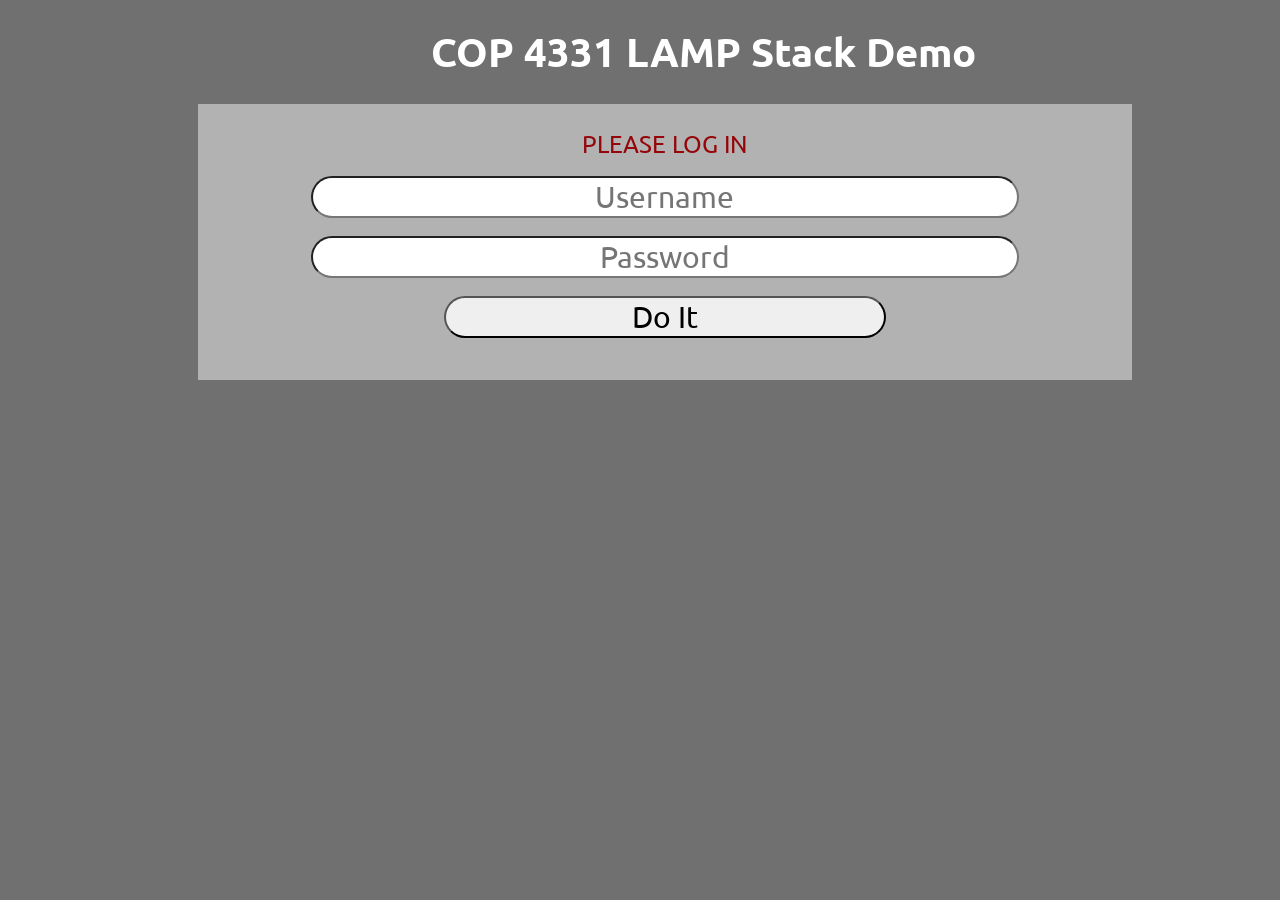
==== index.html @ bff71d84 "initial project setup" ====
<html>
<head>
	<title>COP 4331 LAMP Stack Demo</title>
	<script type="text/javascript" src="js/md5.js"></script>
	<script type="text/javascript" src="js/code.js"></script>
    <link href="css/styles.css" rel="stylesheet">	
    <link href="https://fonts.googleapis.com/css?family=Ubuntu" rel="stylesheet">
</head>
<body>

<h1 id="title">COP 4331 LAMP Stack Demo</h1>

<div id="loginDiv">
	<span id="inner-title">PLEASE LOG IN</span>
	<input type="text" id="loginName" placeholder="Username" /><br />
	<input type="password" id="loginPassword" placeholder="Password"/><br />
	<button type="button" id="loginButton" class="buttons" onclick="doLogin();"> Do It </button>
	<span id="loginResult"></span>
</div>

</body>
</html>
---- css/styles.css ----
body 
{
    background-color: #707070;
}

#title 
{
    font-size: 40px;
    width: 100%;
    margin: 2% 5%;
    text-align: center;
    font-family: 'Ubuntu', sans-serif;
    color: #FFFFFF;
}

#loginDiv
{
    font-size: 30px;
    width: 70%;
    margin-left: 15%;
    padding: 25px;
    background-color: #b2b2b2;
}

#loggedInDiv
{
    font-size: 30px;
    width: 70%;
    margin-left: 15%;
    padding: 25px;
    background-color: #b2b2b2;
}

#accessUIDiv
{
    font-size: 30px;
    width: 70%;
    margin-left: 15%;
    padding: 25px;
    background-color: #b2b2b2;
}

.buttons
{
    font-size: 30px;
    border-radius: 25px;
    width: 50%;
    margin-left: 25%;
    font-family: 'Ubuntu', sans-serif;
}

.buttons:hover{
    background-color: #00d5124f;
    color: #FFFFFF;
    opacity: 50%;
}

#loginName
{
	font-size: 30px;
}
#loginPassword
{
	font-size: 30px;
}
#searchText
{
	font-size: 30px;
}
#colorText
{
	font-size: 30px;
}

input[type="text"],input[type="password"]{
    border-radius: 25px;
    text-align: center;
    width: 80%;
    margin-left: 10%;
    margin-bottom: 2%;
    font-family: 'Ubuntu', sans-serif;
}

#inner-title{
    display: inline-block;
    font-size: 0.8em;
    width: 90%;
    text-align: center;
    margin-left: 5%;
    margin-bottom: 2%;
    font-family: 'Ubuntu', sans-serif;
    color: #95060a;
}

#loginResult{
    display: inline-block;
    font-size: 0.8em;
    width: 90%;
    text-align: center;
    margin-left: 5%;
    margin-bottom: 2%;
    font-family: 'Ubuntu', sans-serif;
    color: #95060a;
}

#userName{
    display: inline-block;
    width: 80%;
    margin-left: 10%;
    text-align: center;
}

#logoutButton{
    width: 20%;
    margin-left: 40%;
}

select{
    width: 30%;
    margin-left: 35%;
    margin-top: 2%;
    font-size: 0.75em;
    font-family: 'Ubuntu', sans-serif;
}

#colorSearchResult{
    display: none;
}

#colorAddResult{
    display: inline-block;
    font-size: 0.8em;
    width: 90%;
    text-align: center;
    margin-left: 5%;
    margin-top: 2%;
    margin-bottom: 1%;
    font-family: 'Ubuntu', sans-serif;
    color: #95060a;
}
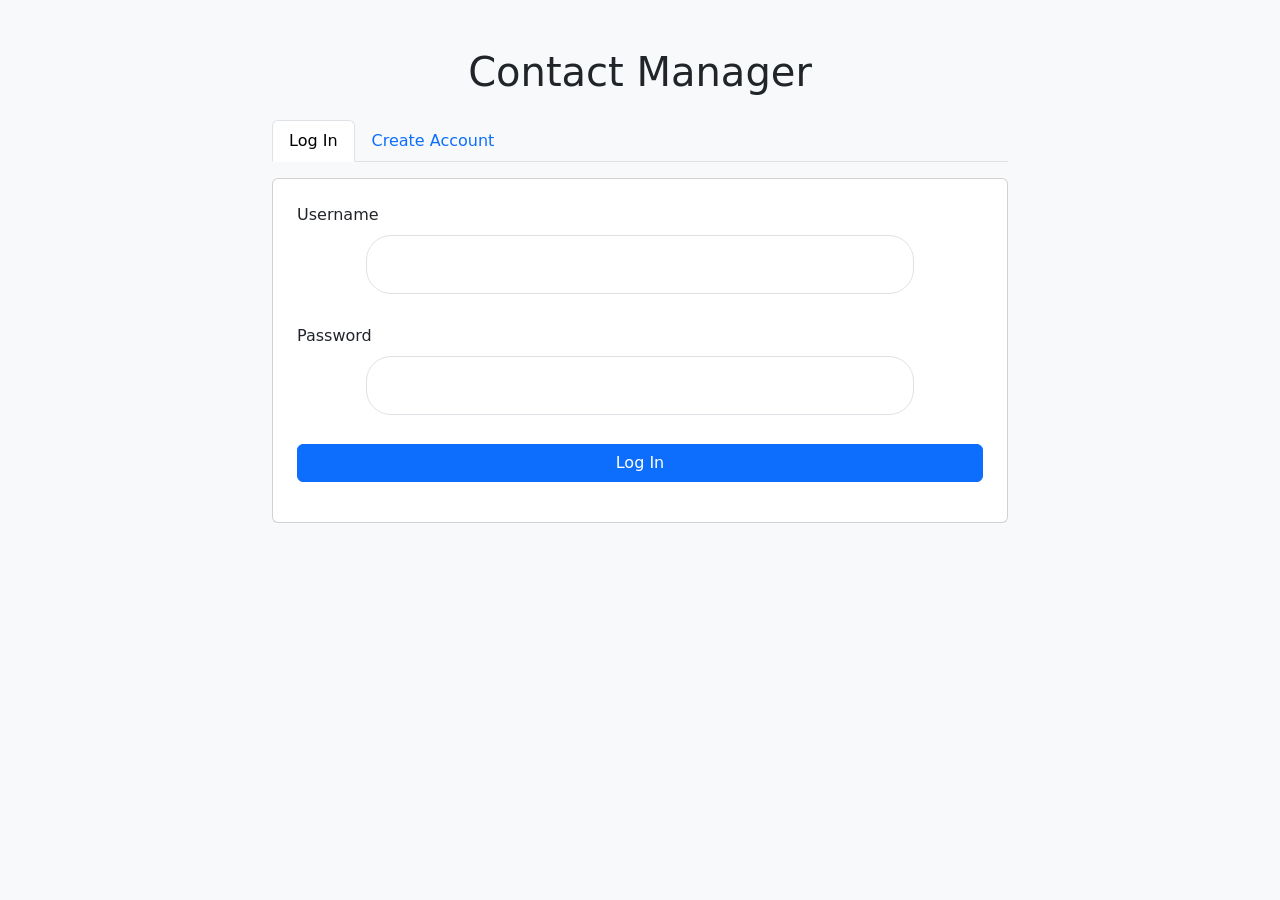
==== commit 65e057f3: "Replace demo login page with contact manager login and register forms" ====
--- a/index.html
+++ b/index.html
@@ -1,22 +1,91 @@
-<html>
+<!DOCTYPE html>
+<html lang="en">
 <head>
-	<title>COP 4331 LAMP Stack Demo</title>
-	<script type="text/javascript" src="js/md5.js"></script>
-	<script type="text/javascript" src="js/code.js"></script>
-    <link href="css/styles.css" rel="stylesheet">	
-    <link href="https://fonts.googleapis.com/css?family=Ubuntu" rel="stylesheet">
+	<meta charset="utf-8">
+	<meta name="viewport" content="width=device-width, initial-scale=1">
+	<title>Contact Manager</title>
+	<link href="https://cdn.jsdelivr.net/npm/bootstrap@5.3.3/dist/css/bootstrap.min.css" rel="stylesheet">
+	<link href="css/styles.css" rel="stylesheet">
 </head>
-<body>
+<body class="bg-light">
 
-<h1 id="title">COP 4331 LAMP Stack Demo</h1>
+<main class="container py-5">
 
-<div id="loginDiv">
-	<span id="inner-title">PLEASE LOG IN</span>
-	<input type="text" id="loginName" placeholder="Username" /><br />
-	<input type="password" id="loginPassword" placeholder="Password"/><br />
-	<button type="button" id="loginButton" class="buttons" onclick="doLogin();"> Do It </button>
-	<span id="loginResult"></span>
-</div>
+	<h1 class="text-center mb-4">Contact Manager</h1>
 
+	<div class="row justify-content-center">
+		<div class="col-12 col-md-10 col-lg-8">
+
+			<ul class="nav nav-tabs mb-3" role="tablist">
+				<li class="nav-item" role="presentation">
+					<button class="nav-link active" id="loginTab" data-bs-toggle="tab"
+					        data-bs-target="#loginPanel" type="button" role="tab"
+					        aria-controls="loginPanel" aria-selected="true">Log In</button>
+				</li>
+				<li class="nav-item" role="presentation">
+					<button class="nav-link" id="registerTab" data-bs-toggle="tab"
+					        data-bs-target="#registerPanel" type="button" role="tab"
+					        aria-controls="registerPanel" aria-selected="false">Create Account</button>
+				</li>
+			</ul>
+
+			<div class="tab-content">
+
+				<div class="tab-pane fade show active" id="loginPanel" role="tabpanel" aria-labelledby="loginTab">
+					<form id="loginForm" class="card p-4" novalidate>
+						<div class="mb-3">
+							<label for="loginName" class="form-label">Username</label>
+							<input type="text" class="form-control" id="loginName"
+							       name="loginName" autocomplete="username" required>
+						</div>
+						<div class="mb-3">
+							<label for="loginPassword" class="form-label">Password</label>
+							<input type="password" class="form-control" id="loginPassword"
+							       name="loginPassword" autocomplete="current-password" required>
+						</div>
+						<button type="submit" class="btn btn-primary w-100" id="loginButton">Log In</button>
+						<p id="loginResult" class="mt-3 mb-0 text-danger" role="status" aria-live="polite"></p>
+					</form>
+				</div>
+
+				<div class="tab-pane fade" id="registerPanel" role="tabpanel" aria-labelledby="registerTab">
+					<form id="registerForm" class="card p-4" novalidate>
+						<div class="row">
+							<div class="col-12 col-sm-6 mb-3">
+								<label for="registerFirstName" class="form-label">First name</label>
+								<input type="text" class="form-control" id="registerFirstName"
+								       name="registerFirstName" autocomplete="given-name" required>
+							</div>
+							<div class="col-12 col-sm-6 mb-3">
+								<label for="registerLastName" class="form-label">Last name</label>
+								<input type="text" class="form-control" id="registerLastName"
+								       name="registerLastName" autocomplete="family-name" required>
+							</div>
+						</div>
+						<div class="mb-3">
+							<label for="registerLogin" class="form-label">Username</label>
+							<input type="text" class="form-control" id="registerLogin"
+							       name="registerLogin" autocomplete="username" required>
+						</div>
+						<div class="mb-3">
+							<label for="registerPassword" class="form-label">Password</label>
+							<input type="password" class="form-control" id="registerPassword"
+							       name="registerPassword" autocomplete="new-password"
+							       aria-describedby="passwordHelp" required>
+							<div id="passwordHelp" class="form-text">At least 8 characters.</div>
+						</div>
+						<button type="submit" class="btn btn-primary w-100" id="registerButton">Create Account</button>
+						<p id="registerResult" class="mt-3 mb-0 text-danger" role="status" aria-live="polite"></p>
+					</form>
+				</div>
+
+			</div>
+		</div>
+	</div>
+
+</main>
+
+<script src="https://cdn.jsdelivr.net/npm/bootstrap@5.3.3/dist/js/bootstrap.bundle.min.js"></script>
+<script src="js/auth.js"></script>
 </body>
 </html>
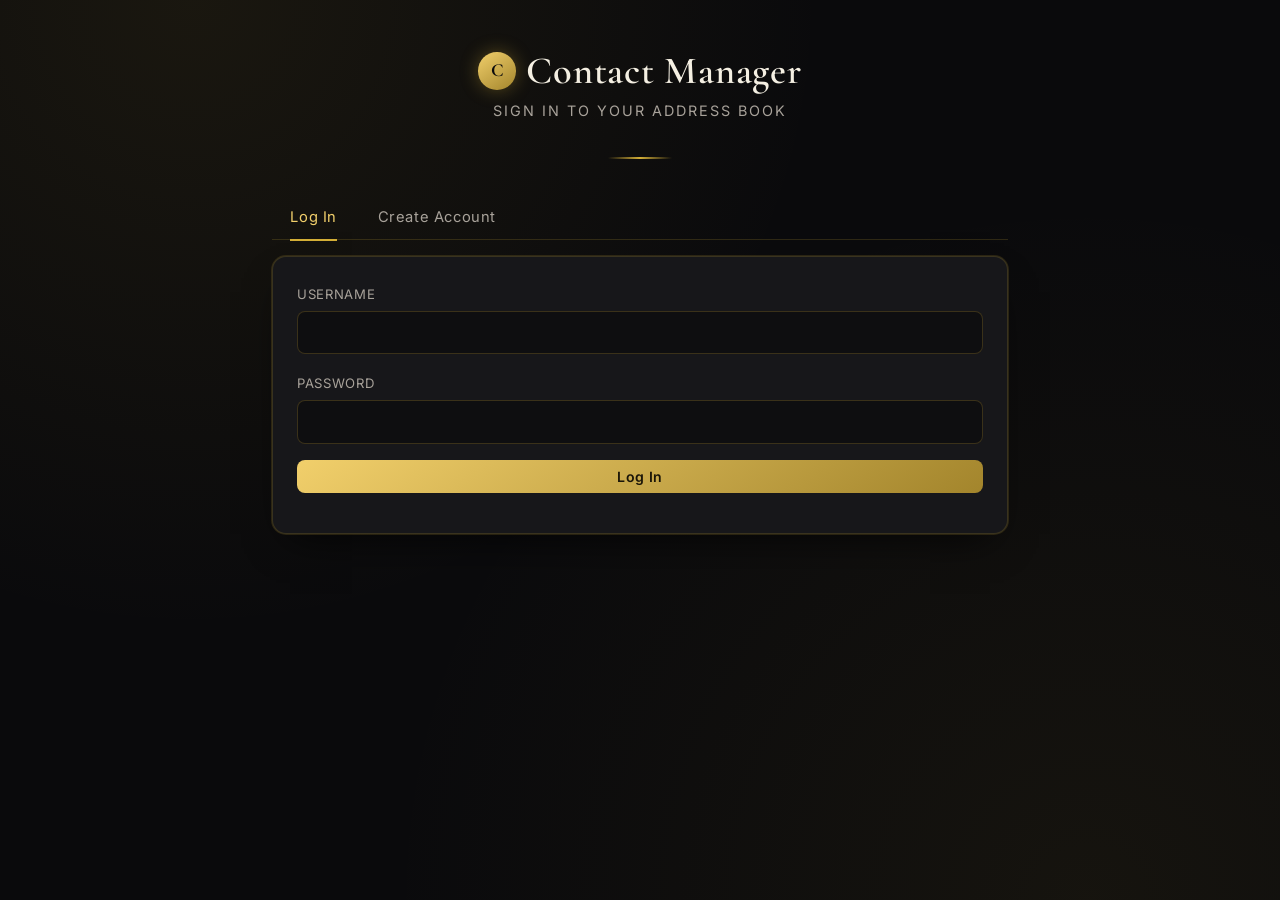
==== commit 710e2fdf: "Redesign UI with a black and gold theme Replace the leftover demo-era CSS with a cohesive dark theme" ====
--- a/index.html
+++ b/index.html
@@ -4,14 +4,22 @@
 	<meta charset="utf-8">
 	<meta name="viewport" content="width=device-width, initial-scale=1">
 	<title>Contact Manager</title>
+	<link rel="preconnect" href="https://fonts.googleapis.com">
+	<link rel="preconnect" href="https://fonts.gstatic.com" crossorigin>
+	<link href="https://fonts.googleapis.com/css2?family=Cormorant+Garamond:wght@600;700&family=Inter:wght@400;500;600&display=swap" rel="stylesheet">
 	<link href="https://cdn.jsdelivr.net/npm/bootstrap@5.3.3/dist/css/bootstrap.min.css" rel="stylesheet">
 	<link href="css/styles.css" rel="stylesheet">
 </head>
-<body class="bg-light">
+<body>
 
 <main class="container py-5">
 
-	<h1 class="text-center mb-4">Contact Manager</h1>
+	<div class="brand-bar">
+		<span class="brand-mark" aria-hidden="true">C</span>
+		<h1 class="mb-0">Contact Manager</h1>
+	</div>
+	<p class="page-subtitle">Sign in to your address book</p>
+	<div class="gold-rule"></div>
 
 	<div class="row justify-content-center">
 		<div class="col-12 col-md-10 col-lg-8">
--- a/css/styles.css
+++ b/css/styles.css
@@ -1,140 +1,358 @@
-body 
-{
-    background-color: #707070;
-}
-
-#title 
-{
-    font-size: 40px;
-    width: 100%;
-    margin: 2% 5%;
-    text-align: center;
-    font-family: 'Ubuntu', sans-serif;
-    color: #FFFFFF;
-}
-
-#loginDiv
-{
-    font-size: 30px;
-    width: 70%;
-    margin-left: 15%;
-    padding: 25px;
-    background-color: #b2b2b2;
-}
-
-#loggedInDiv
-{
-    font-size: 30px;
-    width: 70%;
-    margin-left: 15%;
-    padding: 25px;
-    background-color: #b2b2b2;
-}
-
-#accessUIDiv
-{
-    font-size: 30px;
-    width: 70%;
-    margin-left: 15%;
-    padding: 25px;
-    background-color: #b2b2b2;
-}
-
-.buttons
-{
-    font-size: 30px;
-    border-radius: 25px;
-    width: 50%;
-    margin-left: 25%;
-    font-family: 'Ubuntu', sans-serif;
-}
-
-.buttons:hover{
-    background-color: #00d5124f;
-    color: #FFFFFF;
-    opacity: 50%;
-}
-
-#loginName
-{
-	font-size: 30px;
-}
-#loginPassword
-{
-	font-size: 30px;
-}
-#searchText
-{
-	font-size: 30px;
-}
-#colorText
-{
-	font-size: 30px;
-}
-
-input[type="text"],input[type="password"]{
-    border-radius: 25px;
-    text-align: center;
-    width: 80%;
-    margin-left: 10%;
-    margin-bottom: 2%;
-    font-family: 'Ubuntu', sans-serif;
-}
-
-#inner-title{
-    display: inline-block;
-    font-size: 0.8em;
-    width: 90%;
-    text-align: center;
-    margin-left: 5%;
-    margin-bottom: 2%;
-    font-family: 'Ubuntu', sans-serif;
-    color: #95060a;
-}
-
-#loginResult{
-    display: inline-block;
-    font-size: 0.8em;
-    width: 90%;
-    text-align: center;
-    margin-left: 5%;
-    margin-bottom: 2%;
-    font-family: 'Ubuntu', sans-serif;
-    color: #95060a;
-}
-
-#userName{
-    display: inline-block;
-    width: 80%;
-    margin-left: 10%;
-    text-align: center;
-}
-
-#logoutButton{
-    width: 20%;
-    margin-left: 40%;
-}
-
-select{
-    width: 30%;
-    margin-left: 35%;
-    margin-top: 2%;
-    font-size: 0.75em;
-    font-family: 'Ubuntu', sans-serif;
-}
-
-#colorSearchResult{
-    display: none;
-}
-
-#colorAddResult{
-    display: inline-block;
-    font-size: 0.8em;
-    width: 90%;
-    text-align: center;
-    margin-left: 5%;
-    margin-top: 2%;
-    margin-bottom: 1%;
-    font-family: 'Ubuntu', sans-serif;
-    color: #95060a;
-}+/* ============================================================
+   Contact Manager — Black & Gold theme
+   ============================================================ */
+
+:root {
+	--bg-void: #0a0a0c;
+	--bg-base: #121214;
+	--bg-panel: #17171a;
+	--bg-panel-raised: #1e1e22;
+	--bg-input: #0e0e10;
+
+	--gold: #d4af37;
+	--gold-bright: #f1cf6b;
+	--gold-dim: #a3852c;
+	--gold-soft: rgba(212, 175, 55, 0.14);
+	--gold-soft-strong: rgba(212, 175, 55, 0.28);
+
+	--text-primary: #f4efe2;
+	--text-muted: #a8a29a;
+	--text-faint: #706b62;
+
+	--danger: #e35c5c;
+	--success: #c9b45a;
+
+	--border-soft: rgba(212, 175, 55, 0.18);
+	--shadow-gold: 0 0 0 1px rgba(212, 175, 55, 0.16), 0 18px 40px -18px rgba(0, 0, 0, 0.85);
+}
+
+* {
+	box-sizing: border-box;
+}
+
+html, body {
+	height: 100%;
+}
+
+body {
+	background:
+		radial-gradient(circle at 15% 0%, rgba(212, 175, 55, 0.08), transparent 45%),
+		radial-gradient(circle at 85% 100%, rgba(212, 175, 55, 0.06), transparent 50%),
+		var(--bg-void);
+	color: var(--text-primary);
+	font-family: 'Inter', -apple-system, BlinkMacSystemFont, 'Segoe UI', sans-serif;
+	min-height: 100vh;
+}
+
+::selection {
+	background: var(--gold-soft-strong);
+	color: var(--text-primary);
+}
+
+/* ---------- Headings / brand ---------- */
+
+h1, h2, h3 {
+	font-family: 'Cormorant Garamond', 'Playfair Display', Georgia, serif;
+	font-weight: 600;
+	letter-spacing: 0.02em;
+	color: var(--text-primary);
+}
+
+.brand-bar {
+	display: flex;
+	align-items: center;
+	justify-content: center;
+	gap: 0.65rem;
+	margin-bottom: 0.35rem;
+}
+
+.brand-mark {
+	width: 2.35rem;
+	height: 2.35rem;
+	border-radius: 50%;
+	display: inline-flex;
+	align-items: center;
+	justify-content: center;
+	font-family: 'Cormorant Garamond', Georgia, serif;
+	font-weight: 700;
+	font-size: 1.15rem;
+	color: var(--bg-void);
+	background: linear-gradient(145deg, var(--gold-bright), var(--gold-dim));
+	box-shadow: 0 0 18px rgba(212, 175, 55, 0.35);
+}
+
+h1 {
+	font-size: 2.4rem;
+	text-align: center;
+}
+
+.page-subtitle {
+	text-align: center;
+	color: var(--text-muted);
+	font-size: 0.9rem;
+	letter-spacing: 0.14em;
+	text-transform: uppercase;
+	margin-bottom: 2.25rem;
+}
+
+.gold-rule {
+	width: 64px;
+	height: 2px;
+	margin: 0 auto 2.25rem;
+	background: linear-gradient(90deg, transparent, var(--gold), transparent);
+}
+
+/* ---------- Tabs (login / register) ---------- */
+
+.nav-tabs {
+	border-bottom: 1px solid var(--border-soft);
+	gap: 0.25rem;
+}
+
+.nav-tabs .nav-link {
+	border: none;
+	border-radius: 0;
+	color: var(--text-muted);
+	font-size: 0.92rem;
+	letter-spacing: 0.04em;
+	padding: 0.7rem 1.15rem;
+	background: transparent;
+	position: relative;
+	transition: color 0.2s ease;
+}
+
+.nav-tabs .nav-link::after {
+	content: "";
+	position: absolute;
+	left: 1.15rem;
+	right: 1.15rem;
+	bottom: -1px;
+	height: 2px;
+	background: var(--gold);
+	transform: scaleX(0);
+	transition: transform 0.2s ease;
+}
+
+.nav-tabs .nav-link:hover {
+	color: var(--text-primary);
+}
+
+.nav-tabs .nav-link.active {
+	color: var(--gold-bright);
+	background: transparent;
+}
+
+.nav-tabs .nav-link.active::after {
+	transform: scaleX(1);
+}
+
+/* ---------- Cards / panels ---------- */
+
+.card {
+	background: var(--bg-panel);
+	border: 1px solid var(--border-soft);
+	border-radius: 14px;
+	box-shadow: var(--shadow-gold);
+	color: var(--text-primary);
+}
+
+/* ---------- Forms ---------- */
+
+.form-label {
+	color: var(--text-muted);
+	font-size: 0.82rem;
+	letter-spacing: 0.05em;
+	text-transform: uppercase;
+	margin-bottom: 0.4rem;
+}
+
+.form-control {
+	background: var(--bg-input);
+	border: 1px solid rgba(212, 175, 55, 0.22);
+	color: var(--text-primary);
+	border-radius: 8px;
+	padding: 0.55rem 0.85rem;
+}
+
+.form-control::placeholder {
+	color: var(--text-faint);
+}
+
+.form-control:focus {
+	background: var(--bg-input);
+	border-color: var(--gold);
+	color: var(--text-primary);
+	box-shadow: 0 0 0 0.2rem var(--gold-soft);
+}
+
+.form-control:-webkit-autofill {
+	-webkit-text-fill-color: var(--text-primary);
+	-webkit-box-shadow: 0 0 0 1000px var(--bg-input) inset;
+	caret-color: var(--text-primary);
+}
+
+.form-text {
+	color: var(--text-faint);
+}
+
+/* ---------- Buttons ---------- */
+
+.btn {
+	border-radius: 8px;
+	font-size: 0.88rem;
+	letter-spacing: 0.03em;
+	transition: transform 0.15s ease, box-shadow 0.15s ease, background 0.15s ease, color 0.15s ease;
+}
+
+.btn:active {
+	transform: translateY(1px);
+}
+
+.btn-primary,
+.btn-success {
+	background: linear-gradient(145deg, var(--gold-bright), var(--gold-dim));
+	border: none;
+	color: #1a1508;
+	font-weight: 600;
+}
+
+.btn-primary:hover,
+.btn-primary:focus,
+.btn-success:hover,
+.btn-success:focus {
+	background: linear-gradient(145deg, var(--gold-bright), var(--gold));
+	color: #1a1508;
+	box-shadow: 0 8px 22px -8px rgba(212, 175, 55, 0.55);
+}
+
+.btn-outline-secondary,
+.btn-outline-primary,
+.btn-outline-danger {
+	background: transparent;
+	border: 1px solid var(--border-soft);
+	color: var(--text-muted);
+}
+
+.btn-outline-secondary:hover,
+.btn-outline-secondary:focus {
+	background: var(--gold-soft);
+	border-color: var(--gold);
+	color: var(--gold-bright);
+}
+
+.btn-outline-primary:hover,
+.btn-outline-primary:focus {
+	background: var(--gold-soft);
+	border-color: var(--gold);
+	color: var(--gold-bright);
+}
+
+.btn-outline-danger {
+	border-color: rgba(227, 92, 92, 0.35);
+	color: var(--danger);
+}
+
+.btn-outline-danger:hover,
+.btn-outline-danger:focus {
+	background: rgba(227, 92, 92, 0.12);
+	border-color: var(--danger);
+	color: #ff8a8a;
+}
+
+.btn-outline-secondary:disabled {
+	opacity: 0.35;
+}
+
+/* ---------- Status text ---------- */
+
+#loginResult,
+#registerResult,
+#message {
+	font-size: 0.85rem;
+}
+
+.text-danger {
+	color: var(--danger) !important;
+}
+
+.text-success {
+	color: var(--gold-bright) !important;
+}
+
+.text-muted {
+	color: var(--text-muted) !important;
+}
+
+/* ---------- Contacts page shell ---------- */
+
+.app-shell {
+	background: var(--bg-panel);
+	border: 1px solid var(--border-soft);
+	border-radius: 16px;
+	box-shadow: var(--shadow-gold);
+	padding: 2rem;
+}
+
+.app-header {
+	display: flex;
+	justify-content: space-between;
+	align-items: center;
+	margin-bottom: 1.75rem;
+	padding-bottom: 1.25rem;
+	border-bottom: 1px solid var(--border-soft);
+}
+
+.app-header h1 {
+	font-size: 1.9rem;
+	text-align: left;
+	margin: 0;
+}
+
+.section-label {
+	color: var(--gold);
+	font-size: 0.78rem;
+	letter-spacing: 0.14em;
+	text-transform: uppercase;
+	margin-bottom: 0.75rem;
+	display: block;
+}
+
+/* ---------- Table ---------- */
+
+.table-responsive {
+	border: 1px solid var(--border-soft);
+	border-radius: 12px;
+	overflow: hidden;
+}
+
+.table {
+	--bs-table-bg: var(--bg-panel-raised);
+	--bs-table-color: var(--text-primary);
+	--bs-table-striped-bg: rgba(255, 255, 255, 0.02);
+	--bs-table-hover-bg: var(--gold-soft);
+	--bs-table-hover-color: var(--text-primary);
+	--bs-table-border-color: var(--border-soft);
+	margin-bottom: 0;
+}
+
+.table thead th {
+	background: var(--bg-base);
+	color: var(--gold);
+	font-size: 0.75rem;
+	letter-spacing: 0.09em;
+	text-transform: uppercase;
+	font-weight: 600;
+	border-bottom: 1px solid var(--border-soft);
+	padding: 0.85rem 1rem;
+}
+
+.table td {
+	padding: 0.75rem 1rem;
+	vertical-align: middle;
+	border-color: var(--border-soft);
+}
+
+.table-light {
+	--bs-table-bg: var(--bg-base);
+	--bs-table-color: var(--gold);
+}
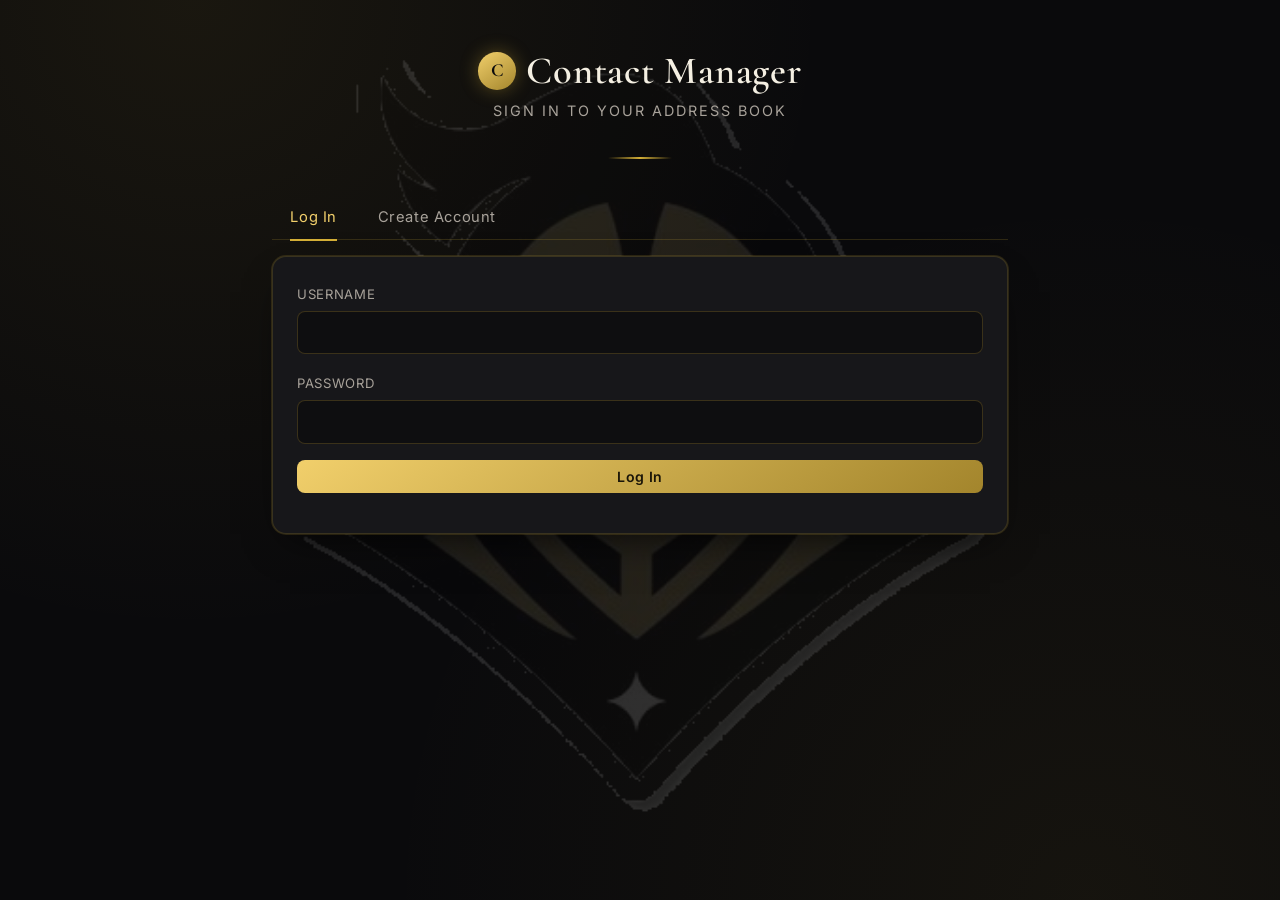
==== commit c46f9cb1: "added background image and changed color scheme of ui for welcome page" ====
--- a/index.html
+++ b/index.html
@@ -11,6 +11,8 @@
 	<link href="css/styles.css" rel="stylesheet">
 </head>
 <body>
+
+<img src="images/ucf-knights-logo.png" alt="" class="bg-logo">
 
 <main class="container py-5">
 
--- a/css/styles.css
+++ b/css/styles.css
@@ -42,6 +42,7 @@
 	color: var(--text-primary);
 	font-family: 'Inter', -apple-system, BlinkMacSystemFont, 'Segoe UI', sans-serif;
 	min-height: 100vh;
+	overflow-x: hidden;
 }
 
 ::selection {
@@ -146,6 +147,18 @@
 	transform: scaleX(1);
 }
 
+.bg-logo {
+	position: fixed;
+	top: 50%;
+	left: 47%;
+	transform: translate(-50%, -50%);
+	width: min(60vw, 900px);
+	height: auto;
+	opacity: 0.14;
+	z-index: -1;
+	pointer-events: none;
+}
+
 /* ---------- Cards / panels ---------- */
 
 .card {
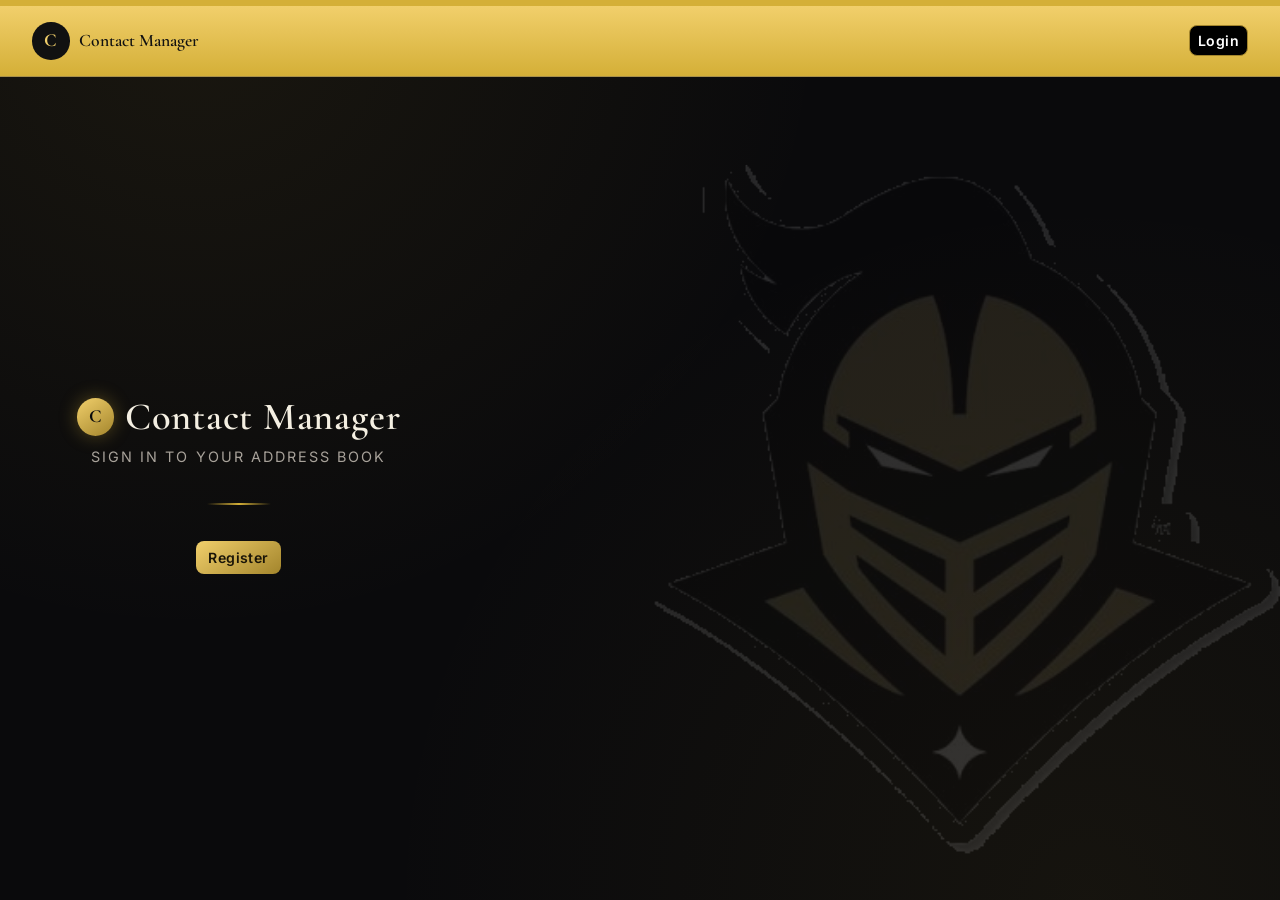
==== commit b0b6d24b: "cahnged and restructured welcome page" ====
--- a/index.html
+++ b/index.html
@@ -14,88 +14,63 @@
 
 <img src="images/ucf-knights-logo.png" alt="" class="bg-logo">
 
-<main class="container py-5">
+<div class="topbar-accent"></div>
+<header class="topbar">
+	<div class="topbar-brand">
+		<span class="brand-mark" aria-hidden="true">C</span>
+		<span class="topbar-title">Contact Manager</span>
+	</div>
+	<a href="login.html" class="btn btn-login-topbar btn-sm">Login</a>
+</header>
 
-	<div class="brand-bar">
-		<span class="brand-mark" aria-hidden="true">C</span>
-		<h1 class="mb-0">Contact Manager</h1>
+<main class="hero">
+
+	<div class="hero-left">
+		<div class="brand-bar">
+			<span class="brand-mark" aria-hidden="true">C</span>
+			<h1 class="mb-0">Contact Manager</h1>
+		</div>
+		<p class="page-subtitle">Sign in to your address book</p>
+		<div class="gold-rule"></div>
+		<button type="button" class="btn btn-primary" id="showRegisterButton">Register</button>
 	</div>
-	<p class="page-subtitle">Sign in to your address book</p>
-	<div class="gold-rule"></div>
 
-	<div class="row justify-content-center">
-		<div class="col-12 col-md-10 col-lg-8">
-
-			<ul class="nav nav-tabs mb-3" role="tablist">
-				<li class="nav-item" role="presentation">
-					<button class="nav-link active" id="loginTab" data-bs-toggle="tab"
-					        data-bs-target="#loginPanel" type="button" role="tab"
-					        aria-controls="loginPanel" aria-selected="true">Log In</button>
-				</li>
-				<li class="nav-item" role="presentation">
-					<button class="nav-link" id="registerTab" data-bs-toggle="tab"
-					        data-bs-target="#registerPanel" type="button" role="tab"
-					        aria-controls="registerPanel" aria-selected="false">Create Account</button>
-				</li>
-			</ul>
-
-			<div class="tab-content">
-
-				<div class="tab-pane fade show active" id="loginPanel" role="tabpanel" aria-labelledby="loginTab">
-					<form id="loginForm" class="card p-4" novalidate>
-						<div class="mb-3">
-							<label for="loginName" class="form-label">Username</label>
-							<input type="text" class="form-control" id="loginName"
-							       name="loginName" autocomplete="username" required>
-						</div>
-						<div class="mb-3">
-							<label for="loginPassword" class="form-label">Password</label>
-							<input type="password" class="form-control" id="loginPassword"
-							       name="loginPassword" autocomplete="current-password" required>
-						</div>
-						<button type="submit" class="btn btn-primary w-100" id="loginButton">Log In</button>
-						<p id="loginResult" class="mt-3 mb-0 text-danger" role="status" aria-live="polite"></p>
-					</form>
+	<div id="registerPanel" class="hero-right" hidden>
+		<form id="registerForm" class="card p-4" novalidate>
+			<button type="button" class="btn btn-outline-secondary btn-sm back-button" id="registerClose">&times; Close</button>
+			<div class="row">
+				<div class="col-12 col-sm-6 mb-3">
+					<label for="registerFirstName" class="form-label">First name</label>
+					<input type="text" class="form-control" id="registerFirstName"
+					       name="registerFirstName" autocomplete="given-name" required>
 				</div>
-
-				<div class="tab-pane fade" id="registerPanel" role="tabpanel" aria-labelledby="registerTab">
-					<form id="registerForm" class="card p-4" novalidate>
-						<div class="row">
-							<div class="col-12 col-sm-6 mb-3">
-								<label for="registerFirstName" class="form-label">First name</label>
-								<input type="text" class="form-control" id="registerFirstName"
-								       name="registerFirstName" autocomplete="given-name" required>
-							</div>
-							<div class="col-12 col-sm-6 mb-3">
-								<label for="registerLastName" class="form-label">Last name</label>
-								<input type="text" class="form-control" id="registerLastName"
-								       name="registerLastName" autocomplete="family-name" required>
-							</div>
-						</div>
-						<div class="mb-3">
-							<label for="registerLogin" class="form-label">Username</label>
-							<input type="text" class="form-control" id="registerLogin"
-							       name="registerLogin" autocomplete="username" required>
-						</div>
-						<div class="mb-3">
-							<label for="registerPassword" class="form-label">Password</label>
-							<input type="password" class="form-control" id="registerPassword"
-							       name="registerPassword" autocomplete="new-password"
-							       aria-describedby="passwordHelp" required>
-							<div id="passwordHelp" class="form-text">At least 8 characters.</div>
-						</div>
-						<button type="submit" class="btn btn-primary w-100" id="registerButton">Create Account</button>
-						<p id="registerResult" class="mt-3 mb-0 text-danger" role="status" aria-live="polite"></p>
-					</form>
+				<div class="col-12 col-sm-6 mb-3">
+					<label for="registerLastName" class="form-label">Last name</label>
+					<input type="text" class="form-control" id="registerLastName"
+					       name="registerLastName" autocomplete="family-name" required>
 				</div>
-
 			</div>
-		</div>
+			<div class="mb-3">
+				<label for="registerLogin" class="form-label">Username</label>
+				<input type="text" class="form-control" id="registerLogin"
+				       name="registerLogin" autocomplete="username" required>
+			</div>
+			<div class="mb-3">
+				<label for="registerPassword" class="form-label">Password</label>
+				<input type="password" class="form-control" id="registerPassword"
+				       name="registerPassword" autocomplete="new-password"
+				       aria-describedby="passwordHelp" required>
+				<div id="passwordHelp" class="form-text">At least 8 characters.</div>
+			</div>
+			<button type="submit" class="btn btn-primary w-100" id="registerButton">Create Account</button>
+			<p id="registerResult" class="mt-3 mb-0 text-danger" role="status" aria-live="polite"></p>
+		</form>
 	</div>
 
 </main>
 
 <script src="https://cdn.jsdelivr.net/npm/bootstrap@5.3.3/dist/js/bootstrap.bundle.min.js"></script>
 <script src="js/auth.js"></script>
+<script src="js/welcome.js"></script>
 </body>
 </html>
--- a/css/styles.css
+++ b/css/styles.css
@@ -103,60 +103,109 @@
 	background: linear-gradient(90deg, transparent, var(--gold), transparent);
 }
 
-/* ---------- Tabs (login / register) ---------- */
-
-.nav-tabs {
-	border-bottom: 1px solid var(--border-soft);
-	gap: 0.25rem;
-}
-
-.nav-tabs .nav-link {
-	border: none;
-	border-radius: 0;
-	color: var(--text-muted);
-	font-size: 0.92rem;
-	letter-spacing: 0.04em;
-	padding: 0.7rem 1.15rem;
-	background: transparent;
-	position: relative;
-	transition: color 0.2s ease;
-}
-
-.nav-tabs .nav-link::after {
-	content: "";
-	position: absolute;
-	left: 1.15rem;
-	right: 1.15rem;
-	bottom: -1px;
-	height: 2px;
-	background: var(--gold);
-	transform: scaleX(0);
-	transition: transform 0.2s ease;
-}
-
-.nav-tabs .nav-link:hover {
-	color: var(--text-primary);
-}
-
-.nav-tabs .nav-link.active {
-	color: var(--gold-bright);
-	background: transparent;
-}
-
-.nav-tabs .nav-link.active::after {
-	transform: scaleX(1);
-}
-
 .bg-logo {
 	position: fixed;
-	top: 50%;
-	left: 47%;
-	transform: translate(-50%, -50%);
-	width: min(60vw, 900px);
+	top: 58%;
+	right: 0;
+	transform: translateY(-50%);
+	width: min(55vw, 850px);
 	height: auto;
 	opacity: 0.14;
 	z-index: -1;
 	pointer-events: none;
+}
+
+/* ---------- Top bar ---------- */
+
+.topbar-accent {
+	height: 6px;
+	background: var(--gold);
+}
+
+.topbar {
+	position: sticky;
+	top: 0;
+	z-index: 5;
+	display: flex;
+	align-items: center;
+	justify-content: space-between;
+	gap: 1rem;
+	padding: 1rem 2rem;
+	background: linear-gradient(180deg, var(--gold-bright), var(--gold));
+	border-bottom: 1px solid rgba(0, 0, 0, 0.3);
+}
+
+.topbar-brand {
+	display: flex;
+	align-items: center;
+	gap: 0.6rem;
+}
+
+.topbar-brand .brand-mark {
+	background: #111111;
+	color: var(--gold-bright);
+	box-shadow: none;
+}
+
+.topbar-title {
+	font-family: 'Cormorant Garamond', Georgia, serif;
+	font-weight: 600;
+	font-size: 1.1rem;
+	color: #111111;
+}
+
+.btn-login-topbar {
+	background: #000000;
+	border: 1px solid var(--gold-dim);
+	color: #ffffff;
+	font-weight: 600;
+	transition: background 0.2s ease, color 0.2s ease;
+}
+
+.btn-login-topbar:hover,
+.btn-login-topbar:focus {
+	background: #1a1a1a;
+	border-color: var(--gold-bright);
+	color: #ffffff;
+}
+
+/* ---------- Hero (welcome page) ---------- */
+
+.hero {
+	display: flex;
+	align-items: center;
+	justify-content: space-between;
+	flex-wrap: wrap;
+	gap: 2.5rem;
+	min-height: calc(100vh - 85px);
+	padding: 2.5rem 6vw;
+}
+
+.hero-left {
+	max-width: 480px;
+	flex-shrink: 0;
+	text-align: center;
+}
+
+.hero-left .brand-bar {
+	justify-content: flex-start;
+}
+
+.hero-left h1 {
+	text-align: left;
+}
+
+.hero-left .page-subtitle {
+	text-align: center;
+}
+
+.hero-left .gold-rule {
+	margin: 0 auto 2.25rem;
+}
+
+.hero-right {
+	width: 100%;
+	max-width: 440px;
 }
 
 /* ---------- Cards / panels ---------- */
